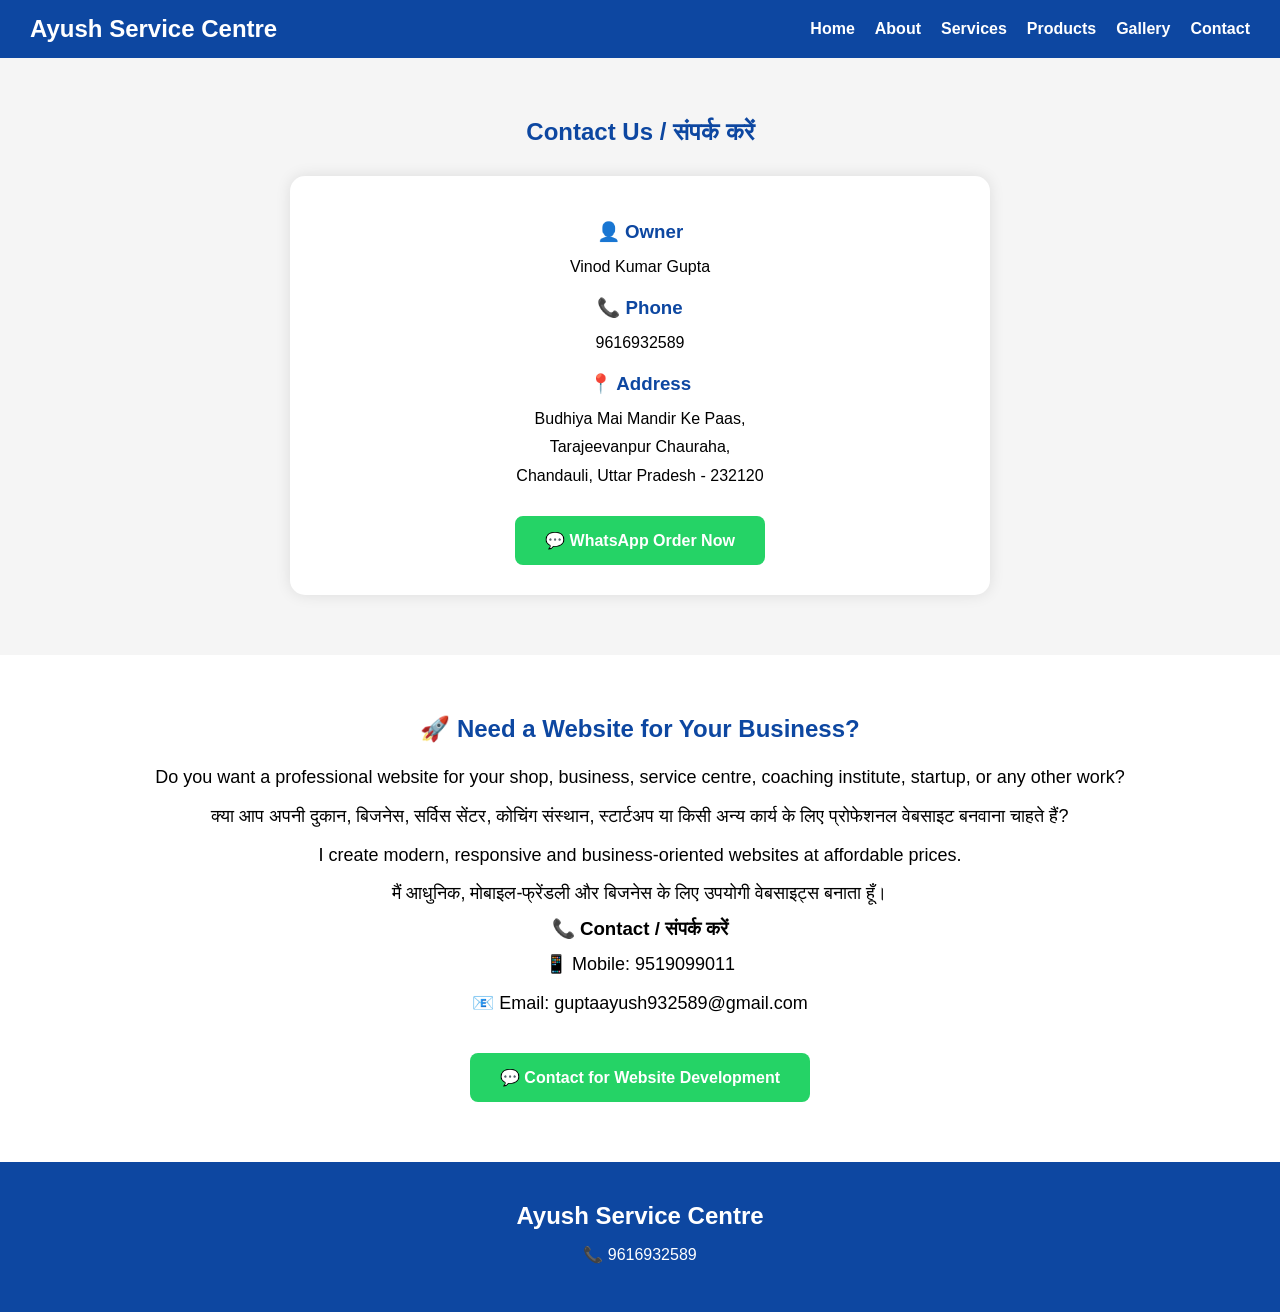
==== contact.html @ 772cb325 "Ayush Service Centre Website" ====
<!DOCTYPE html>
<html lang="en">
<head>
<meta charset="UTF-8">
<meta name="viewport" content="width=device-width, initial-scale=1.0">
<title>Contact - Ayush Service Centre</title>
<link rel="stylesheet" href="style.css">
</head>

<body>

<nav>
<div class="logo">Ayush Service Centre</div>

<ul>
<li><a href="index.html">Home</a></li>
<li><a href="about.html">About</a></li>
<li><a href="services.html">Services</a></li>
<li><a href="products.html">Products</a></li>
<li><a href="gallery.html">Gallery</a></li>
<li><a href="contact.html">Contact</a></li>
</ul>
</nav>

<section class="contact">

<h2>Contact Us / संपर्क करें</h2>

<div class="contact-box">

<h3>👤 Owner</h3>
<p>Vinod Kumar Gupta</p>

<h3>📞 Phone</h3>
<p>9616932589</p>

<h3>📍 Address</h3>
<p>
Budhiya Mai Mandir Ke Paas,<br>
Tarajeevanpur Chauraha,<br>
Chandauli, Uttar Pradesh - 232120
</p>

<a class="whatsapp-btn"
href="https://wa.me/919616932589"
target="_blank">
💬 WhatsApp Order Now
</a>

</div>

</section>
<section class="web-design-service">

<h2>🚀 Need a Website for Your Business?</h2>

<p>
Do you want a professional website for your shop, business, service centre, coaching institute, startup, or any other work?
</p>

<p>
क्या आप अपनी दुकान, बिजनेस, सर्विस सेंटर, कोचिंग संस्थान, स्टार्टअप या किसी अन्य कार्य के लिए प्रोफेशनल वेबसाइट बनवाना चाहते हैं?
</p>

<p>
I create modern, responsive and business-oriented websites at affordable prices.
</p>

<p>
मैं आधुनिक, मोबाइल-फ्रेंडली और बिजनेस के लिए उपयोगी वेबसाइट्स बनाता हूँ।
</p>

<h3>📞 Contact / संपर्क करें</h3>

<p>📱 Mobile: 9519099011</p>

<p>📧 Email: guptaayush932589@gmail.com</p>

<a class="whatsapp-btn"
href="https://wa.me/919519099011"
target="_blank">
💬 Contact for Website Development
</a>

</section>

<footer>
<h2>Ayush Service Centre</h2>
<p>📞 9616932589</p>
</footer>

</body>
</html>
---- style.css ----
*{
    margin:0;
    padding:0;
    box-sizing:border-box;
    font-family: Arial, sans-serif;
}

body{
    background:#f5f5f5;
}

header{
    background:#0d47a1;
    color:white;
    text-align:center;
    padding:20px;
}

header h1{
    font-size:38px;
}

header p{
    margin-top:10px;
    font-size:18px;
}

.hero{
    text-align:center;
    padding:40px 20px;
}

.hero img{
    width:90%;
    max-width:900px;
    border-radius:15px;
    box-shadow:0 0 15px rgba(0,0,0,0.2);
}

.hero h2{
    margin-top:25px;
    color:#0d47a1;
    font-size:32px;
}

.hero p{
    margin-top:15px;
    font-size:18px;
    line-height:1.6;
}

.hero a{
    display:inline-block;
    margin-top:25px;
    background:#25D366;
    color:white;
    text-decoration:none;
    padding:15px 30px;
    border-radius:8px;
    font-size:18px;
    font-weight:bold;
}

.hero a:hover{
    background:#1da851;
}
.owner{
    background:white;
    padding:60px 20px;
    text-align:center;
}

.owner img{
    width:220px;
    height:220px;
    border-radius:50%;
    object-fit:cover;
    border:5px solid #0d47a1;
}

.owner h2{
    margin-top:20px;
    color:#0d47a1;
}

.owner h3{
    margin-top:10px;
    color:#666;
}

.owner p{
    max-width:800px;
    margin:20px auto;
    font-size:18px;
    line-height:1.8;
}
.services{
    padding:60px 20px;
    text-align:center;
    background:#f5f5f5;
}

.services h2{
    color:#0d47a1;
    margin-bottom:30px;
}

.service-box{
    background:white;
    margin:15px auto;
    max-width:500px;
    padding:20px;
    border-radius:10px;
    font-size:20px;
    font-weight:bold;
    box-shadow:0 0 10px rgba(0,0,0,0.1);
}
.categories{
    padding:60px 20px;
    background:white;
    text-align:center;
}

.categories h2{
    color:#0d47a1;
    margin-bottom:40px;
}

.category-grid{
    display:grid;
    grid-template-columns:repeat(auto-fit,minmax(250px,1fr));
    gap:20px;
}

.category-card{
    background:#f8f8f8;
    padding:25px;
    border-radius:15px;
    box-shadow:0 0 10px rgba(0,0,0,0.1);
    transition:0.3s;
}

.category-card:hover{
    transform:translateY(-5px);
}

.category-card h3{
    margin:15px 0;
    color:#0d47a1;
}

.category-card p{
    color:#555;
}
.contact{
    padding:60px 20px;
    text-align:center;
    background:#f5f5f5;
}

.contact h2{
    color:#0d47a1;
    margin-bottom:30px;
}

.contact-box{
    max-width:700px;
    margin:auto;
    background:white;
    padding:30px;
    border-radius:15px;
    box-shadow:0 0 15px rgba(0,0,0,0.1);
}

.contact-box h3{
    color:#0d47a1;
    margin-top:15px;
}

.contact-box p{
    margin-top:10px;
    line-height:1.8;
}

.whatsapp-btn{
    display:inline-block;
    margin-top:25px;
    padding:15px 30px;
    background:#25D366;
    color:white;
    text-decoration:none;
    border-radius:8px;
    font-weight:bold;
}

.whatsapp-btn:hover{
    background:#1ea952;
}
.map{
    padding:60px 20px;
    background:white;
    text-align:center;
}

.map h2{
    margin-bottom:25px;
    color:#0d47a1;
}

footer{
    background:#0d47a1;
    color:white;
    text-align:center;
    padding:40px 20px;
}

footer h2{
    margin-bottom:15px;
}

footer p{
    margin:8px 0;
}
.whatsapp-float{
    position:fixed;
    bottom:20px;
    right:20px;
    width:60px;
    height:60px;
    background:#25D366;
    color:white;
    border-radius:50%;
    display:flex;
    justify-content:center;
    align-items:center;
    font-size:30px;
    text-decoration:none;
    box-shadow:0 0 15px rgba(0,0,0,0.3);
    z-index:1000;
}

.whatsapp-float:hover{
    transform:scale(1.1);
}
.gallery{
    padding:60px 20px;
    text-align:center;
    background:white;
}

.gallery h2{
    color:#0d47a1;
    margin-bottom:30px;
}

.gallery-grid{
    display:grid;
    grid-template-columns:repeat(auto-fit,minmax(250px,1fr));
    gap:20px;
}

.gallery-grid img{
    width:100%;
    border-radius:12px;
    box-shadow:0 0 10px rgba(0,0,0,0.2);
}
html{
    scroll-behavior:smooth;
}

nav{
    background:#0d47a1;
    color:white;
    display:flex;
    justify-content:space-between;
    align-items:center;
    padding:15px 30px;
    position:sticky;
    top:0;
    z-index:1000;
}

.logo{
    font-size:24px;
    font-weight:bold;
}

nav ul{
    list-style:none;
    display:flex;
    gap:20px;
}

nav ul li a{
    color:white;
    text-decoration:none;
    font-weight:bold;
}

nav ul li a:hover{
    color:#ffd700;
}
@media(max-width:768px){

nav{
    flex-direction:column;
    gap:15px;
}

nav ul{
    flex-wrap:wrap;
    justify-content:center;
}

header h1{
    font-size:28px;
}

.hero h2{
    font-size:24px;
}

.owner img{
    width:180px;
    height:180px;
}

}
.web-design-service{
    background:white;
    padding:60px 20px;
    text-align:center;
}

.web-design-service h2{
    color:#0d47a1;
    margin-bottom:20px;
}

.web-design-service p{
    margin:10px 0;
    font-size:18px;
    line-height:1.6;
}
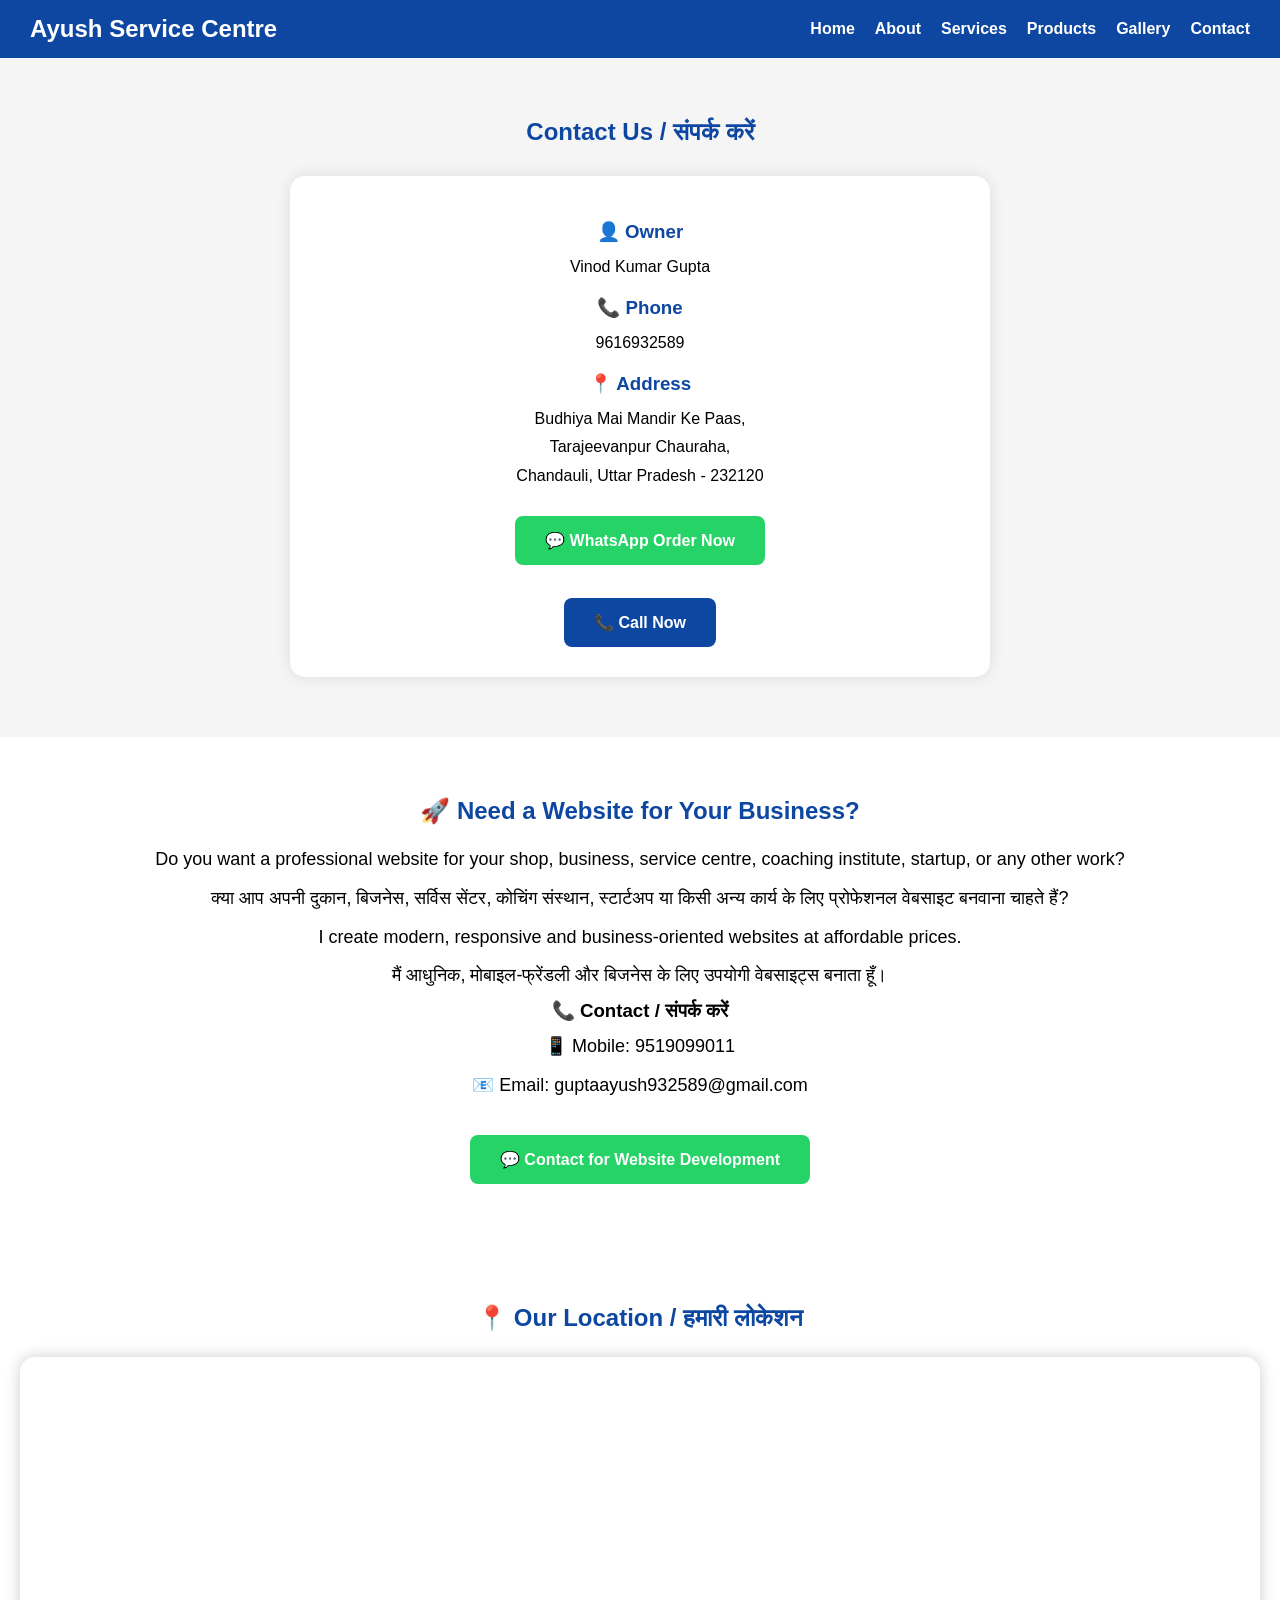
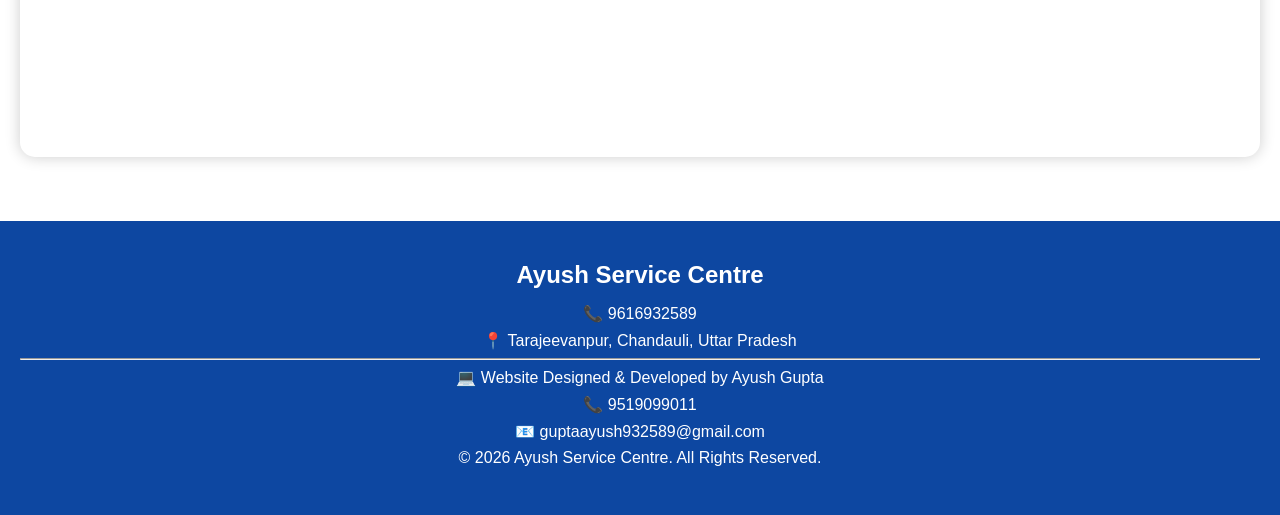
==== commit 243aa99e: "Final contact page update" ====
--- a/contact.html
+++ b/contact.html
@@ -47,9 +47,16 @@
 💬 WhatsApp Order Now
 </a>
 
+<br><br>
+
+<a href="tel:9616932589" class="call-btn">
+📞 Call Now
+</a>
+
 </div>
 
 </section>
+
 <section class="web-design-service">
 
 <h2>🚀 Need a Website for Your Business?</h2>
@@ -84,9 +91,47 @@
 
 </section>
 
+<section class="map">
+
+<h2>📍 Our Location / हमारी लोकेशन</h2>
+
+<iframe
+src="https://www.google.com/maps?q=Tarajeevanpur,Chandauli&output=embed"
+width="100%"
+height="400"
+style="border:0;"
+allowfullscreen=""
+loading="lazy">
+</iframe>
+
+</section>
+
 <footer>
+
 <h2>Ayush Service Centre</h2>
+
 <p>📞 9616932589</p>
+
+<p>📍 Tarajeevanpur, Chandauli, Uttar Pradesh</p>
+
+<hr>
+
+<p>
+💻 Website Designed & Developed by Ayush Gupta
+</p>
+
+<p>
+📞 9519099011
+</p>
+
+<p>
+📧 guptaayush932589@gmail.com
+</p>
+
+<p>
+© 2026 Ayush Service Centre. All Rights Reserved.
+</p>
+
 </footer>
 
 </body>
--- a/style.css
+++ b/style.css
@@ -341,4 +341,29 @@
     margin:10px 0;
     font-size:18px;
     line-height:1.6;
+}
+.call-btn{
+    display:inline-block;
+    margin-top:15px;
+    padding:15px 30px;
+    background:#0d47a1;
+    color:white;
+    text-decoration:none;
+    border-radius:8px;
+    font-weight:bold;
+}
+.map{
+    padding:60px 20px;
+    background:white;
+    text-align:center;
+}
+
+.map h2{
+    margin-bottom:25px;
+    color:#0d47a1;
+}
+
+.map iframe{
+    border-radius:15px;
+    box-shadow:0 0 15px rgba(0,0,0,0.2);
 }
